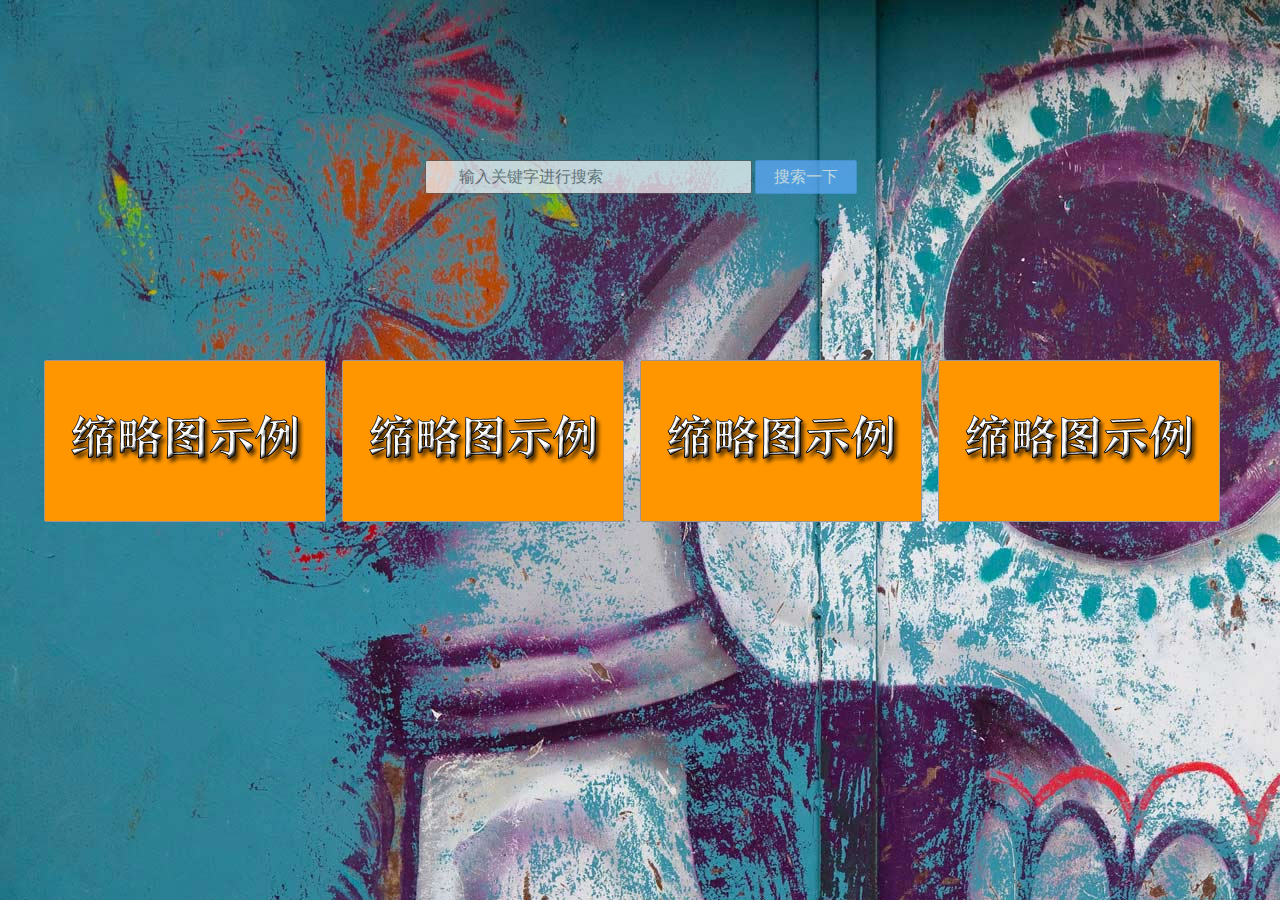
==== index.html @ 4e0e549d "finish search bar, finish gallery framework." ====
<!DOCTYPE html>

<html>
<head>
  <meta charset="utf-8">
  <title>Navigation</title>
  <link rel="stylesheet" href="navigation.css">
</head>

<body>
  <!-- 1st container: search bar.  -->
  <div class="container">
    <div class="search">
      <!-- input in search bar -->
      <div class="ipt">
        <div class="search-engine">
          <a href="https://baidu.com"></a> <!-- use baidu -->
        </div>
        <input type="text" id="search-kwd" name="kwd" placeholder="输入关键字进行搜索" autocomplete="off">
      </div>
      <!-- search button -->
      <div class="button">
        <div class="btn" id="search-btn">搜索一下</div>
        <input type="hidden" id="" name="" value="">
      </div>
    </div>
  </div>

  <!-- 2nd container: site gallery. 8 common site for users~ -->
  <div class="container">
    <div id="site-gallery">
      <a class="site-link title" id="site1" href="http://www.td123.td/searcheverything/" title="淘文档">
        <div class="bar">
          <div class="site-favicon">
            <img src="site-favicon/test.ico">
          </div>
          <div class="site-title">淘文档</div>
          <div class="site-x" title="Don't show this site!"></div>
        </div>
        <div class="site-thumb">
          <img class="" src="site-thumb/test.png" title="" alt="">
        </div>
      </a>

      <a class="site-link title" id="site2" href="http://www.td123.td:8080/td" title="通导办公自动化">
        <div class="bar">
          <div class="site-favicon">
            <img src="site-favicon/test.ico">
          </div>
          <div class="site-title">通导办公自动化</div>
          <div class="site-x" title="Don't show this site!"></div>
        </div>
        <div class="site-thumb">
          <img class="" src="site-thumb/test.png" title="" alt="">
        </div>
      </a>
      <a class="site-link title" id="site3" href="ftp://192.168.3.116/" title="知识库FTP">
        <div class="bar">
          <div class="site-favicon">
            <img src="site-favicon/test.ico">
          </div>
          <div class="site-title">知识库FTP</div>
          <div class="site-x" title="Don't show this site!"></div>
        </div>
        <div class="site-thumb">
          <img class="" src="site-thumb/test.png" title="" alt="">
        </div>
      </a>
      <a class="site-link title" id="site4" href="https://exmail.qq.com/cgi-bin/loginpage" title="登陆企业邮箱">
        <div class="bar">
          <div class="site-favicon">
            <img src="site-favicon/test.ico">
          </div>
          <div class="site-title">登陆企业邮箱</div>
          <div class="site-x" title="Don't show this site!"></div>
        </div>
        <div class="site-thumb">
          <img class="" src="site-thumb/test.png" title="" alt="">
        </div>
      </a>
    </div>
  </div>

  <!-- set a wallpaper -->
  <div id="background"></div>
<script src="search-bar.js"></script>
</body>

</html>
---- navigation.css ----
@charset "UTF-8";
html, body{
  margin: 0; padding: 0;
  font-size: 100%;
  font-family: 'Microsoft YaHei', '微软雅黑', 'Arial', sans-serif;
}

/**
 * common container
 */
.container{
  width: 100%;
  margin: 10em 0; /* temp */
}

/**
 * search bar
 */
.search{
  opacity: .7; transition: opacity .5s;
  display:-moz-box;
  display:-webkit-box;
  display:box;
  margin: 0 auto; padding: 0;
  width: 431px;
  height: 2em;
  text-align: center;
}
.search:hover{
  opacity: 1; transition: opacity .5s;
}

.search .ipt{
  display: inline-block;
  background-color: white;
  width: 325px;
  border: 1px solid rgb(90, 90, 90);
  border-radius: 2px;
}
.search .ipt a{
  float: left;
  width: 2em; height: 2em;
  padding: 0; margin: 0;
  background: url('search-logo.png');
  background-repeat: no-repeat;
  background-size: 22px;
  background-position: 5px 5px;
  cursor: pointer;
}
.search .ipt input{
  font-size: 1em;
  border: none; outline: none;
  line-height: 2em;
  -webkit-appearance: none;
  padding: 0;
  width: 290px;
}

#search-kwd{
  display: inline-block;
}

.button{
  margin: 0 0 0 3px;
}

.search .btn{
  width: 100px; height: 2em;
  line-height: 2em;
  background-color: rgb(98, 172, 255); transition: background-color .5s;
  border: 1px solid rgb(75, 157, 229);
  border-radius: 2px;
  color: white;
  display: inline-block;
  cursor: pointer;
}
.search .btn:hover{
  background-color: rgb(80, 150, 220); transition: background-color .5s;
}

/**
 * site gallery
 */
#site-gallery{
  width: calc( 280px * 4 + 10px * 2 * 4 + 1px * 2 * 4 );
  height: calc( 160px * 2 + 10px * 2 * 2 + 1px * 2 * 2 );
  margin: 0 auto; /* align center */
  display:-moz-box; display:-webkit-box; display:box;
}
a.site-link{
  display: inline-block;
  margin: 8px;
  border: 1px solid rgb(150, 150, 150);
  border-radius: 2px;
  box-shadow: none; transition: box-shadow .3s;
}
a.site-link:hover{
  box-shadow: 0 1px 2px 0 rgba(0,0,0,0.1), 0 4px 8px 0 rgba(0,0,0,0.2); transition: box-shadow .3s;
}

.bar{
  visibility: hidden;
  position: absolute;
  display:-moz-box; display:-webkit-box; display:box;
  width: 280px; height: 25px;
  background-color: rgba(50, 50, 50, .7);
  text-align: center;
  color: white;
}
a.site-link:hover .bar{
  visibility: visible;
  z-index: 999;
}
.bar .site-favicon{
  width: 25px; height: 25px;
  line-height: 25px;
}
.bar .site-title {
  margin: 0 1em;
  line-height: 25px;
}

.site-thumb{
  width: 280px; height: 160px;
  background-color: white;
}
.site-thumb img{
  position: absolute;
}

/**
 *
 */
#background{
  background: url('background/test.jpg') repeat-x;
  width: 100%; height: 100%;
  position: absolute; top: 0; left: 0;
  z-index: -999;
}
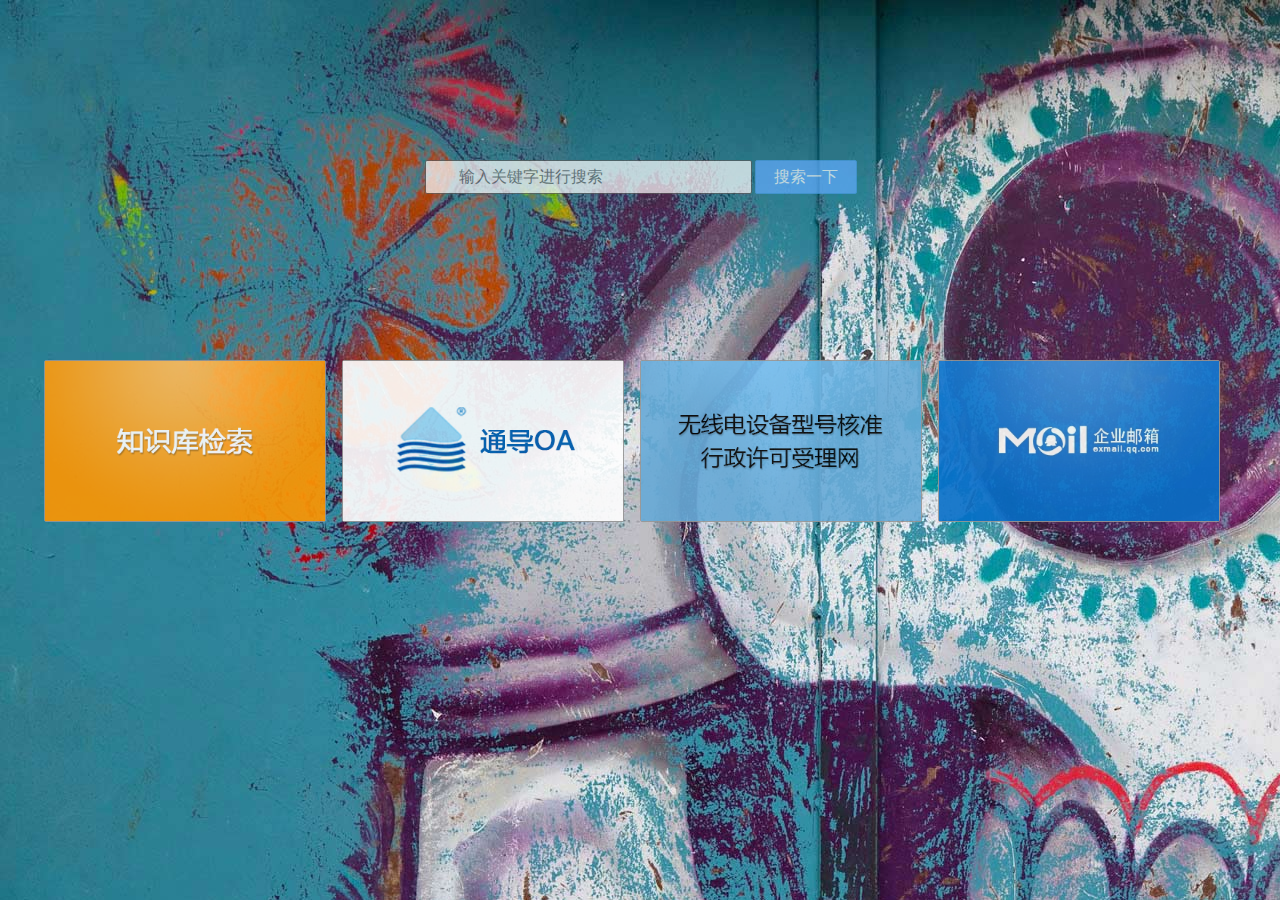
==== commit e0baf6e7: "add bing pics loader agent~" ====
--- a/index.html
+++ b/index.html
@@ -4,12 +4,13 @@
 <head>
   <meta charset="utf-8">
   <title>Navigation</title>
+  <link rel="shortcut icon" href="navigation.ico">
   <link rel="stylesheet" href="navigation.css">
 </head>
 
 <body>
   <!-- 1st container: search bar.  -->
-  <div class="container">
+  <div class="container" id="search-bar">
     <div class="search">
       <!-- input in search bar -->
       <div class="ipt">
@@ -27,55 +28,55 @@
   </div>
 
   <!-- 2nd container: site gallery. 8 common site for users~ -->
-  <div class="container">
+  <div class="container" id="gallery-bar">
     <div id="site-gallery">
       <a class="site-link title" id="site1" href="http://www.td123.td/searcheverything/" title="淘文档">
         <div class="bar">
           <div class="site-favicon">
-            <img src="site-favicon/test.ico">
+            <img src="site-favicon/searcheverything.ico">
           </div>
           <div class="site-title">淘文档</div>
           <div class="site-x" title="Don't show this site!"></div>
         </div>
         <div class="site-thumb">
-          <img class="" src="site-thumb/test.png" title="" alt="">
+          <img class="" src="site-thumb/searcheverything.png" title="" alt="">
         </div>
       </a>
 
       <a class="site-link title" id="site2" href="http://www.td123.td:8080/td" title="通导办公自动化">
         <div class="bar">
           <div class="site-favicon">
-            <img src="site-favicon/test.ico">
+            <img src="site-favicon/TD_OA_144.ico">
           </div>
           <div class="site-title">通导办公自动化</div>
           <div class="site-x" title="Don't show this site!"></div>
         </div>
         <div class="site-thumb">
-          <img class="" src="site-thumb/test.png" title="" alt="">
+          <img class="" src="site-thumb/TD_OA.png" title="" alt="">
         </div>
       </a>
-      <a class="site-link title" id="site3" href="ftp://192.168.3.116/" title="知识库FTP">
+      <a class="site-link title" id="site3" href="http://srta.cn/index.action" title="无线电设备型号核准行政许可受理网无线电设备型号核准行政许可受理网">
         <div class="bar">
           <div class="site-favicon">
             <img src="site-favicon/test.ico">
           </div>
-          <div class="site-title">知识库FTP</div>
+          <div class="site-title">无线电设备型号核准行政许可受理网</div>
           <div class="site-x" title="Don't show this site!"></div>
         </div>
         <div class="site-thumb">
-          <img class="" src="site-thumb/test.png" title="" alt="">
+          <img class="" src="site-thumb/srta.png" title="" alt="">
         </div>
       </a>
       <a class="site-link title" id="site4" href="https://exmail.qq.com/cgi-bin/loginpage" title="登陆企业邮箱">
         <div class="bar">
           <div class="site-favicon">
-            <img src="site-favicon/test.ico">
+            <img src="site-favicon/exmailqq.ico">
           </div>
           <div class="site-title">登陆企业邮箱</div>
           <div class="site-x" title="Don't show this site!"></div>
         </div>
         <div class="site-thumb">
-          <img class="" src="site-thumb/test.png" title="" alt="">
+          <img class="" src="site-thumb/exmailqq.png" title="" alt="">
         </div>
       </a>
     </div>
--- a/navigation.css
+++ b/navigation.css
@@ -93,9 +93,11 @@
   border: 1px solid rgb(150, 150, 150);
   border-radius: 2px;
   box-shadow: none; transition: box-shadow .3s;
+  opacity: .9; transition: opacity .5s;
 }
 a.site-link:hover{
-  box-shadow: 0 1px 2px 0 rgba(0,0,0,0.1), 0 4px 8px 0 rgba(0,0,0,0.2); transition: box-shadow .3s;
+  box-shadow: 0 1px 5px 2px rgba(0,0,0,.3), 0 3px 10px 5px rgba(0,0,0,.1); transition: box-shadow .3s;
+  opacity: 1; transition: opacity .5s;
 }
 
 .bar{
@@ -115,9 +117,18 @@
   width: 25px; height: 25px;
   line-height: 25px;
 }
+.bar .site-favicon img{
+  width: 16px; height: 16px;
+}
 .bar .site-title {
-  margin: 0 1em;
+  width: calc(100% - 25px - 1em);
+  text-align: left;
+  margin-left: 1em;
   line-height: 25px;
+  overflow: hidden;
+  -moz-mask-image: linear-gradient(to right, #000, 5em, rgba(0,0,0,1), rgba(0,0,0,0));
+  -webkit-mask-image: linear-gradient(to right, #000, 5em, rgba(0,0,0,1), rgba(0,0,0,0));
+  mask-image: linear-gradient(to right, #000, 5em, rgba(0,0,0,1), rgba(0,0,0,0));
 }
 
 .site-thumb{
@@ -125,6 +136,7 @@
   background-color: white;
 }
 .site-thumb img{
+  width: 280px; height: 160px;
   position: absolute;
 }
 
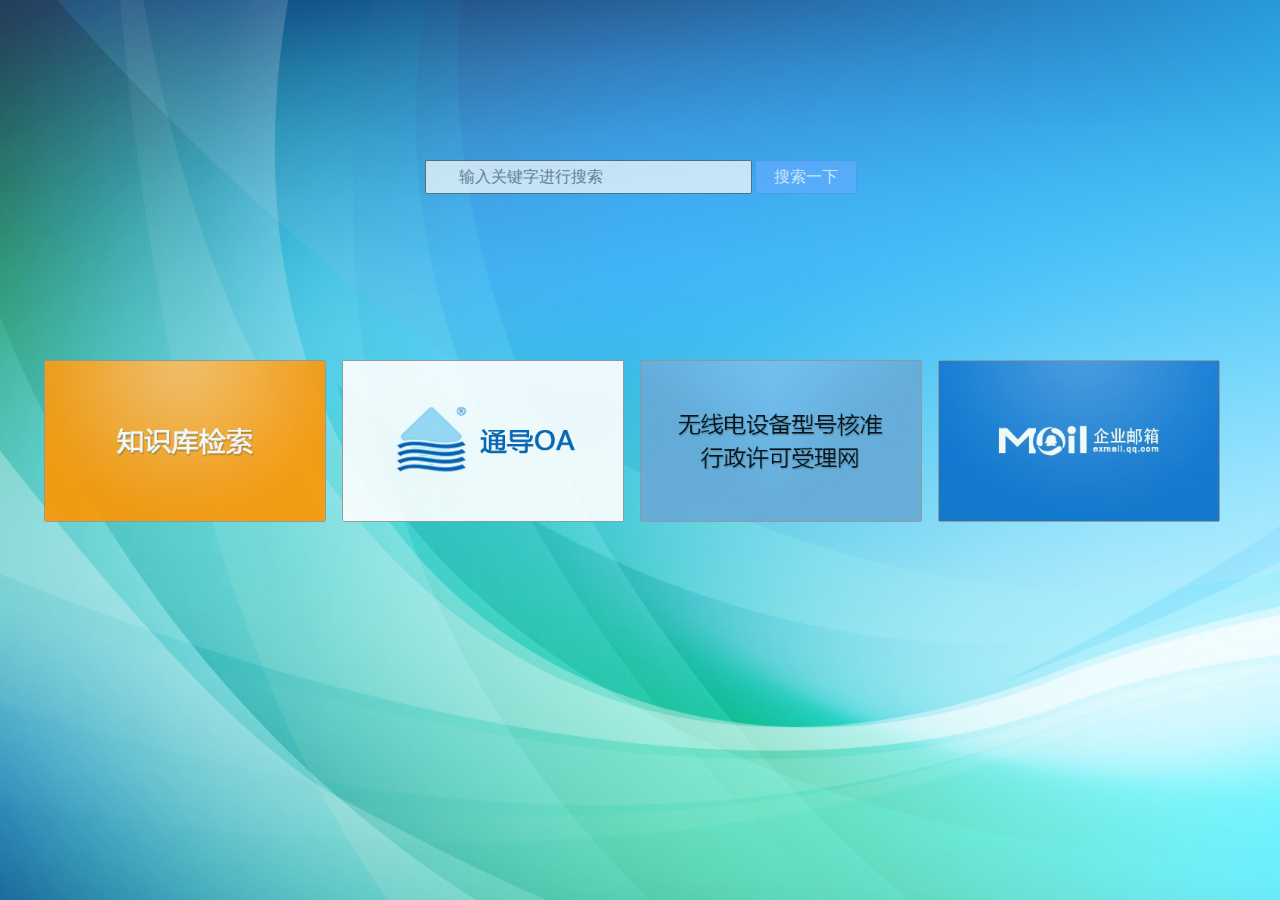
==== commit d56d1be2: "use bing picture, auto update background everyday~" ====
--- a/index.html
+++ b/index.html
@@ -84,7 +84,10 @@
 
   <!-- set a wallpaper -->
   <div id="background"></div>
-<script src="search-bar.js"></script>
+
+  <script src="js/easyRequest.js"></script>
+  <script src="js/searchBar.js"></script>
+  <script src="js/backgroundLoader.js"></script>
 </body>
 
 </html>
--- a/navigation.css
+++ b/navigation.css
@@ -144,8 +144,9 @@
  *
  */
 #background{
-  background: url('background/test.jpg') repeat-x;
+  background: url('background/test.jpg') no-repeat;
   width: 100%; height: 100%;
+  min-width: 1208px ; min-height: calc( 32px + 20em + 364px + 10em );
   position: absolute; top: 0; left: 0;
   z-index: -999;
 }
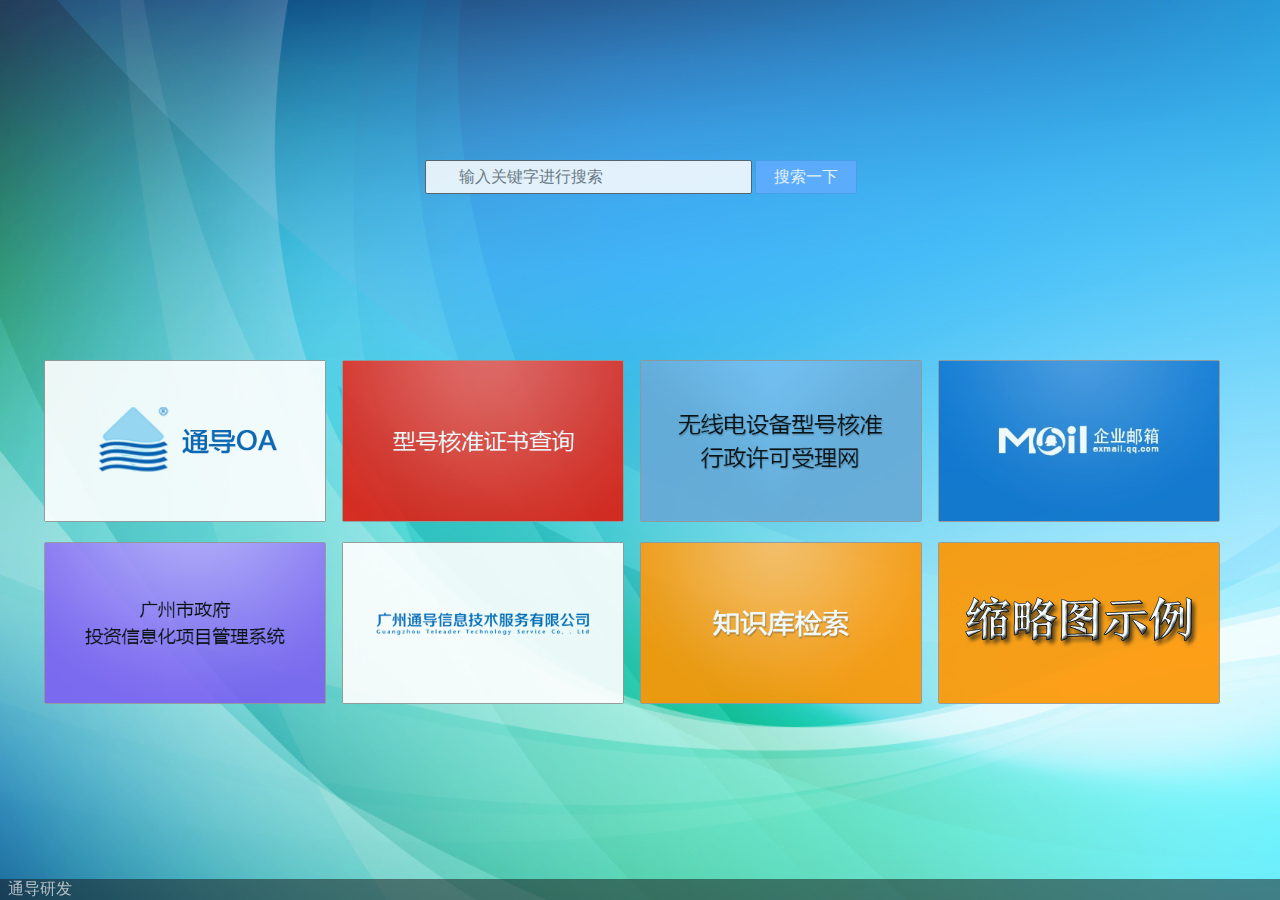
==== commit 8bbca83a: "finish the prototype~" ====
--- a/index.html
+++ b/index.html
@@ -29,64 +29,17 @@
 
   <!-- 2nd container: site gallery. 8 common site for users~ -->
   <div class="container" id="gallery-bar">
-    <div id="site-gallery">
-      <a class="site-link title" id="site1" href="http://www.td123.td/searcheverything/" title="淘文档">
-        <div class="bar">
-          <div class="site-favicon">
-            <img src="site-favicon/searcheverything.ico">
-          </div>
-          <div class="site-title">淘文档</div>
-          <div class="site-x" title="Don't show this site!"></div>
-        </div>
-        <div class="site-thumb">
-          <img class="" src="site-thumb/searcheverything.png" title="" alt="">
-        </div>
-      </a>
-
-      <a class="site-link title" id="site2" href="http://www.td123.td:8080/td" title="通导办公自动化">
-        <div class="bar">
-          <div class="site-favicon">
-            <img src="site-favicon/TD_OA_144.ico">
-          </div>
-          <div class="site-title">通导办公自动化</div>
-          <div class="site-x" title="Don't show this site!"></div>
-        </div>
-        <div class="site-thumb">
-          <img class="" src="site-thumb/TD_OA.png" title="" alt="">
-        </div>
-      </a>
-      <a class="site-link title" id="site3" href="http://srta.cn/index.action" title="无线电设备型号核准行政许可受理网无线电设备型号核准行政许可受理网">
-        <div class="bar">
-          <div class="site-favicon">
-            <img src="site-favicon/test.ico">
-          </div>
-          <div class="site-title">无线电设备型号核准行政许可受理网</div>
-          <div class="site-x" title="Don't show this site!"></div>
-        </div>
-        <div class="site-thumb">
-          <img class="" src="site-thumb/srta.png" title="" alt="">
-        </div>
-      </a>
-      <a class="site-link title" id="site4" href="https://exmail.qq.com/cgi-bin/loginpage" title="登陆企业邮箱">
-        <div class="bar">
-          <div class="site-favicon">
-            <img src="site-favicon/exmailqq.ico">
-          </div>
-          <div class="site-title">登陆企业邮箱</div>
-          <div class="site-x" title="Don't show this site!"></div>
-        </div>
-        <div class="site-thumb">
-          <img class="" src="site-thumb/exmailqq.png" title="" alt="">
-        </div>
-      </a>
-    </div>
+    <div id="site-gallery"></div>
   </div>
 
   <!-- set a wallpaper -->
-  <div id="background"></div>
+  <div id="background">
+    <div id="bg-copyright">通导研发</div>
+  </div>
 
   <script src="js/easyRequest.js"></script>
   <script src="js/searchBar.js"></script>
+  <script src="js/siteGallery.js"></script>
   <script src="js/backgroundLoader.js"></script>
 </body>
 
--- a/navigation.css
+++ b/navigation.css
@@ -17,7 +17,7 @@
  * search bar
  */
 .search{
-  opacity: .7; transition: opacity .5s;
+  opacity: .85; transition: opacity .5s;
   display:-moz-box;
   display:-webkit-box;
   display:box;
@@ -141,7 +141,7 @@
 }
 
 /**
- *
+ * background
  */
 #background{
   background: url('background/test.jpg') no-repeat;
@@ -150,3 +150,15 @@
   position: absolute; top: 0; left: 0;
   z-index: -999;
 }
+#background #bg-copyright{
+  background-color: rgba(20, 20, 20, .5);
+  color: rgba(220, 220, 220, .8);
+  font-size: 1em;
+  width: 100%;
+  position: fixed; bottom: 0;
+}
+#background #bg-copyright::before{
+  content: "I Love You!";
+  color: rgba(255, 255, 255, 0);
+  font-size: calc( 1em / 10 );
+}
